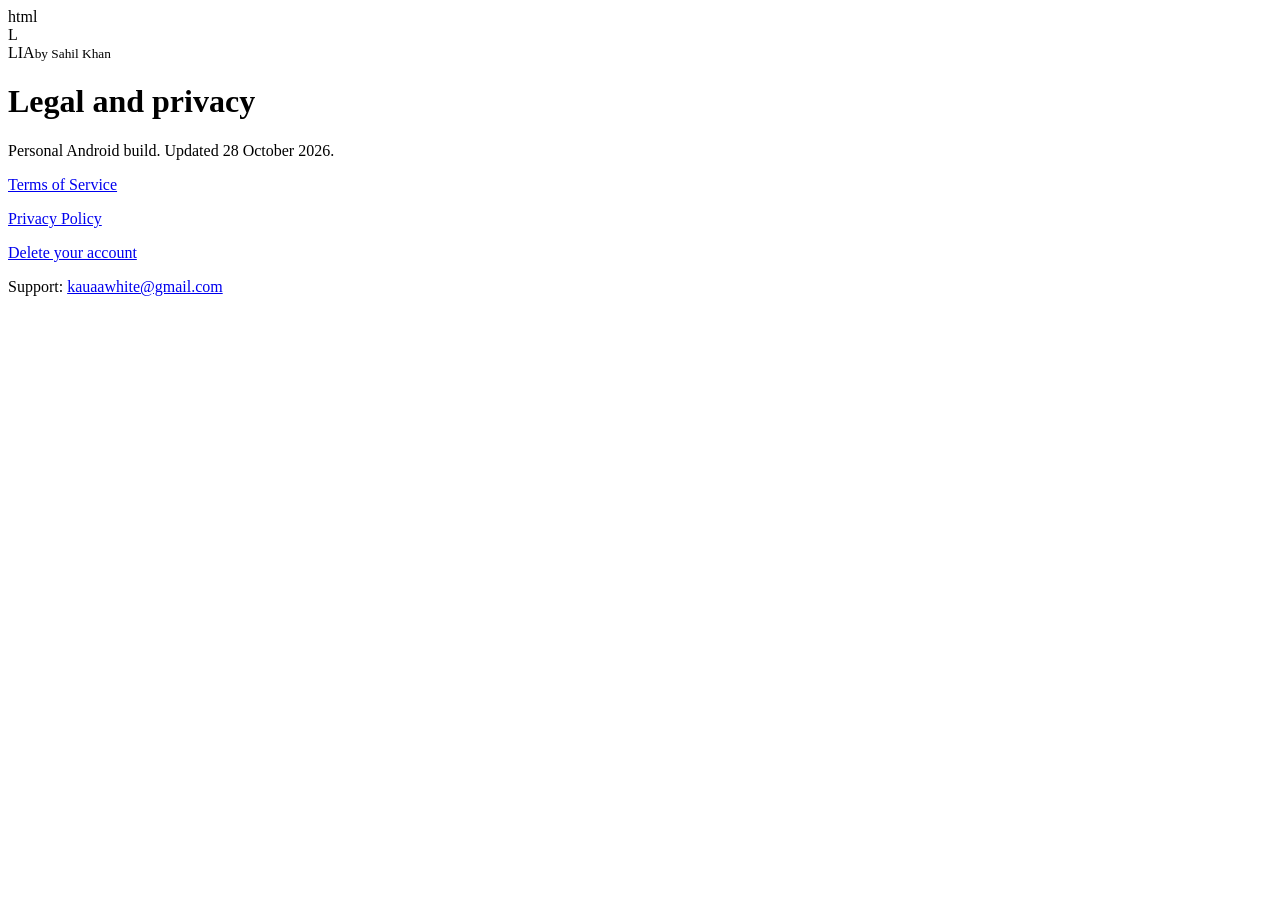
==== index.html @ f7d97775 "Add index.html for legal and privacy information" ====
html
<html lang="en">
<head>
<meta charset="utf-8"/>
<meta content="width=device-width, initial-scale=1" name="viewport"/>
<title>Legal and privacy - LIA</title>
<meta content="Terms of Service for the LIA AI assistant app by Sahil Khan." name="description"/>
<link href="style.css" rel="stylesheet"/>
</head>
<body>
<div class="wrap"><header class="top"><div class="mark">L</div><div class="brand">LIA<small>by Sahil Khan</small></div></header><h1>Legal and privacy</h1><p>Personal Android build. Updated 28 October 2026.</p><p><a href="terms-of-service.html">Terms of Service</a></p><p><a href="privacy-policy.html">Privacy Policy</a></p><p><a href="privacy-policy.html#delete-account">Delete your account</a></p><p>Support: <a href="mailto:kauaawhite@gmail.com">kauaawhite@gmail.com</a></p></div>
</body>
</html>
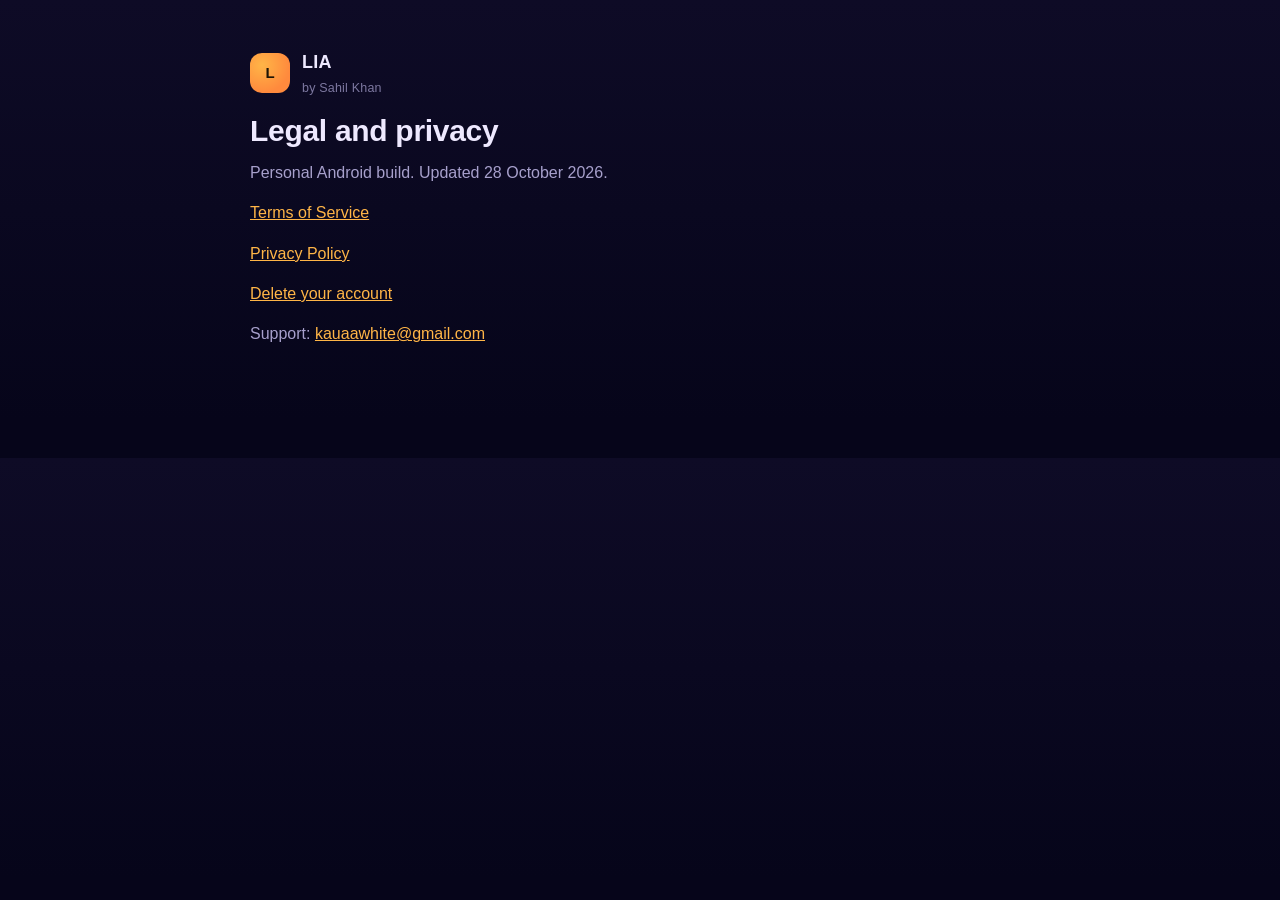
==== commit 985c4f80: "Update index.html" ====
--- a/index.html
+++ b/index.html
@@ -1,4 +1,4 @@
-html
+<!doctype html>
 <html lang="en">
 <head>
 <meta charset="utf-8"/>
--- a/style.css
+++ b/style.css
@@ -0,0 +1,61 @@
+:root {
+  --bg: #06051a; --bg-top: #0e0b26; --surface: #14113a; --border: #2a2560;
+  --text: #eee9ff; --text-secondary: #a7a0cc; --text-tertiary: #7d78a0;
+  --accent: #ffb547; --accent-2: #ff8a3d; --success: #3fe0d0; --error: #ff7a85;
+  --radius: 16px; --maxw: 820px;
+}
+* { box-sizing: border-box; }
+html { scroll-behavior: smooth; }
+body {
+  margin: 0; background: linear-gradient(180deg, var(--bg-top), var(--bg) 420px);
+  color: var(--text); font: 16px/1.65 -apple-system, "Segoe UI", Roboto, "Noto Sans", Arial, sans-serif;
+  -webkit-font-smoothing: antialiased;
+}
+.wrap { max-width: var(--maxw); margin: 0 auto; padding: 48px 20px 96px; }
+header.top { display: flex; align-items: center; gap: 12px; margin-bottom: 8px; }
+.mark {
+  width: 40px; height: 40px; border-radius: 12px; flex: none;
+  background: radial-gradient(circle at 30% 30%, var(--accent), var(--accent-2) 70%);
+  display: flex; align-items: center; justify-content: center;
+  font-weight: 800; color: #1e1405; font-size: 15px;
+}
+.brand { font-weight: 700; font-size: 18px; letter-spacing: 0.2px; }
+.brand small { display: block; font-weight: 400; font-size: 12.5px; color: var(--text-tertiary); }
+nav.crumbs { margin: 28px 0 6px; font-size: 13.5px; }
+nav.crumbs a { color: var(--text-secondary); text-decoration: none; }
+nav.crumbs a:hover { color: var(--accent); }
+h1 { font-size: 30px; letter-spacing: -0.3px; margin: 6px 0 4px; }
+.updated { color: var(--text-tertiary); font-size: 13.5px; margin-bottom: 28px; }
+.lede { color: var(--text-secondary); font-size: 16px; margin-bottom: 32px; }
+h2 { font-size: 19px; margin: 40px 0 12px; padding-top: 4px; border-top: 1px solid var(--border); padding-top: 20px; }
+h2:first-of-type { border-top: none; padding-top: 0; }
+h3 { font-size: 15.5px; color: var(--text); margin: 20px 0 8px; }
+p { color: var(--text-secondary); margin: 0 0 14px; }
+ul, ol { color: var(--text-secondary); padding-left: 22px; margin: 0 0 14px; }
+li { margin-bottom: 6px; }
+strong { color: var(--text); }
+a { color: var(--accent); }
+code { background: rgba(255,255,255,0.06); padding: 2px 6px; border-radius: 6px; font-size: 0.9em; }
+table { width: 100%; border-collapse: collapse; margin: 12px 0 22px; font-size: 14.5px; }
+th, td { text-align: left; padding: 10px 12px; border-bottom: 1px solid var(--border); color: var(--text-secondary); vertical-align: top; }
+th { color: var(--text); font-weight: 600; }
+.card {
+  background: linear-gradient(180deg, var(--surface), rgba(20,17,58,0.6));
+  border: 1px solid var(--border); border-radius: var(--radius); padding: 18px 20px; margin: 18px 0;
+}
+.card.notice { border-color: rgba(255,181,71,0.35); }
+.card.notice p { color: var(--text); }
+.pill-row { display: flex; flex-wrap: wrap; gap: 10px; margin: 22px 0 8px; }
+.pill {
+  display: inline-flex; align-items: center; padding: 10px 16px; border-radius: 999px;
+  background: var(--surface); border: 1px solid var(--border); color: var(--text); text-decoration: none; font-size: 14px;
+}
+.pill:hover { border-color: var(--accent); color: var(--accent); }
+footer { margin-top: 56px; padding-top: 20px; border-top: 1px solid var(--border); color: var(--text-tertiary); font-size: 13px; }
+footer a { color: var(--text-tertiary); }
+.flavor-tag {
+  display: inline-block; font-size: 11.5px; font-weight: 700; letter-spacing: 0.3px;
+  padding: 2px 8px; border-radius: 999px; margin-left: 6px; vertical-align: 1px;
+}
+.flavor-tag.direct { background: rgba(63,224,208,0.15); color: var(--success); }
+.flavor-tag.play { background: rgba(255,181,71,0.15); color: var(--accent); }
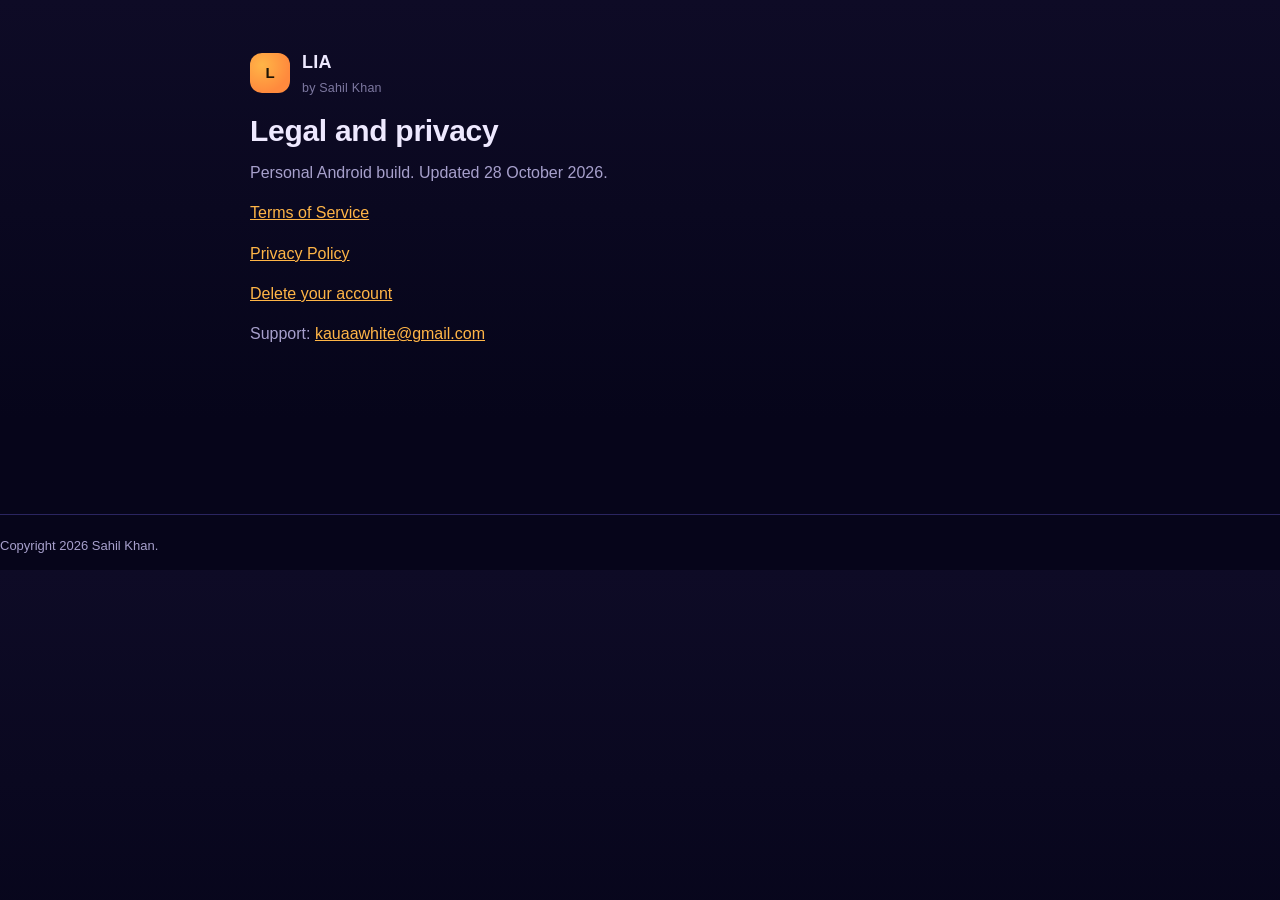
==== commit 161b6b04: "Update index.html" ====
--- a/index.html
+++ b/index.html
@@ -1,4 +1,5 @@
-<!doctype html>
+<!DOCTYPE html>
+
 <html lang="en">
 <head>
 <meta charset="utf-8"/>
@@ -9,5 +10,5 @@
 </head>
 <body>
 <div class="wrap"><header class="top"><div class="mark">L</div><div class="brand">LIA<small>by Sahil Khan</small></div></header><h1>Legal and privacy</h1><p>Personal Android build. Updated 28 October 2026.</p><p><a href="terms-of-service.html">Terms of Service</a></p><p><a href="privacy-policy.html">Privacy Policy</a></p><p><a href="privacy-policy.html#delete-account">Delete your account</a></p><p>Support: <a href="mailto:kauaawhite@gmail.com">kauaawhite@gmail.com</a></p></div>
-</body>
+<footer><p>Copyright <span id="copyright-year"></span> Sahil Khan.</p></footer><script>document.getElementById('copyright-year').textContent = new Date().getFullYear();</script></body>
 </html>
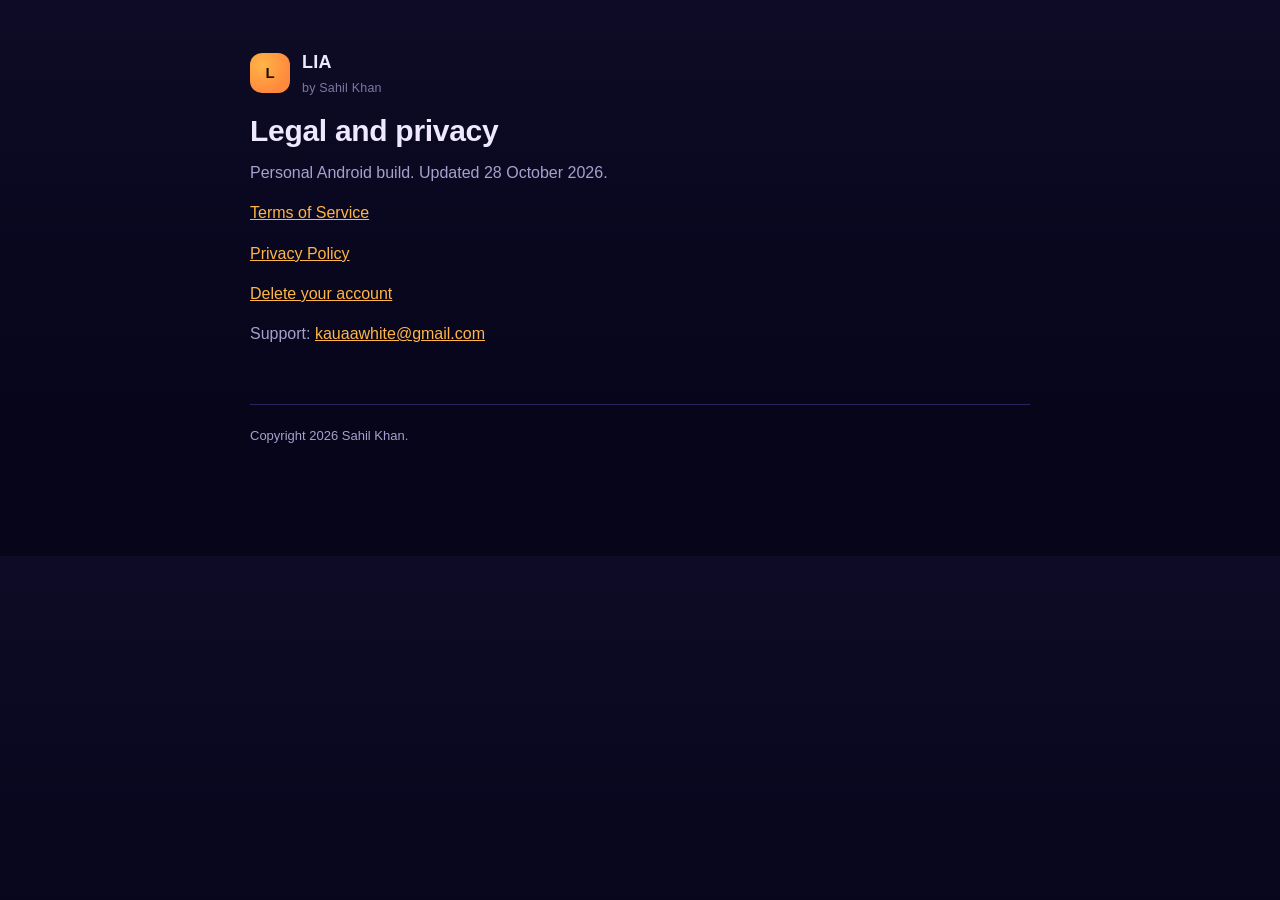
==== commit 16f57b8e: "Update index.html" ====
--- a/index.html
+++ b/index.html
@@ -9,6 +9,6 @@
 <link href="style.css" rel="stylesheet"/>
 </head>
 <body>
-<div class="wrap"><header class="top"><div class="mark">L</div><div class="brand">LIA<small>by Sahil Khan</small></div></header><h1>Legal and privacy</h1><p>Personal Android build. Updated 28 October 2026.</p><p><a href="terms-of-service.html">Terms of Service</a></p><p><a href="privacy-policy.html">Privacy Policy</a></p><p><a href="privacy-policy.html#delete-account">Delete your account</a></p><p>Support: <a href="mailto:kauaawhite@gmail.com">kauaawhite@gmail.com</a></p></div>
-<footer><p>Copyright <span id="copyright-year"></span> Sahil Khan.</p></footer><script>document.getElementById('copyright-year').textContent = new Date().getFullYear();</script></body>
+<div class="wrap"><header class="top"><div class="mark">L</div><div class="brand">LIA<small>by Sahil Khan</small></div></header><h1>Legal and privacy</h1><p>Personal Android build. Updated 28 October 2026.</p><p><a href="terms-of-service.html">Terms of Service</a></p><p><a href="privacy-policy.html">Privacy Policy</a></p><p><a href="privacy-policy.html#delete-account">Delete your account</a></p><p>Support: <a href="mailto:kauaawhite@gmail.com">kauaawhite@gmail.com</a></p><footer><p>Copyright <span id="copyright-year"></span> Sahil Khan.</p></footer></div>
+<script>document.getElementById('copyright-year').textContent = new Date().getFullYear();</script></body>
 </html>
